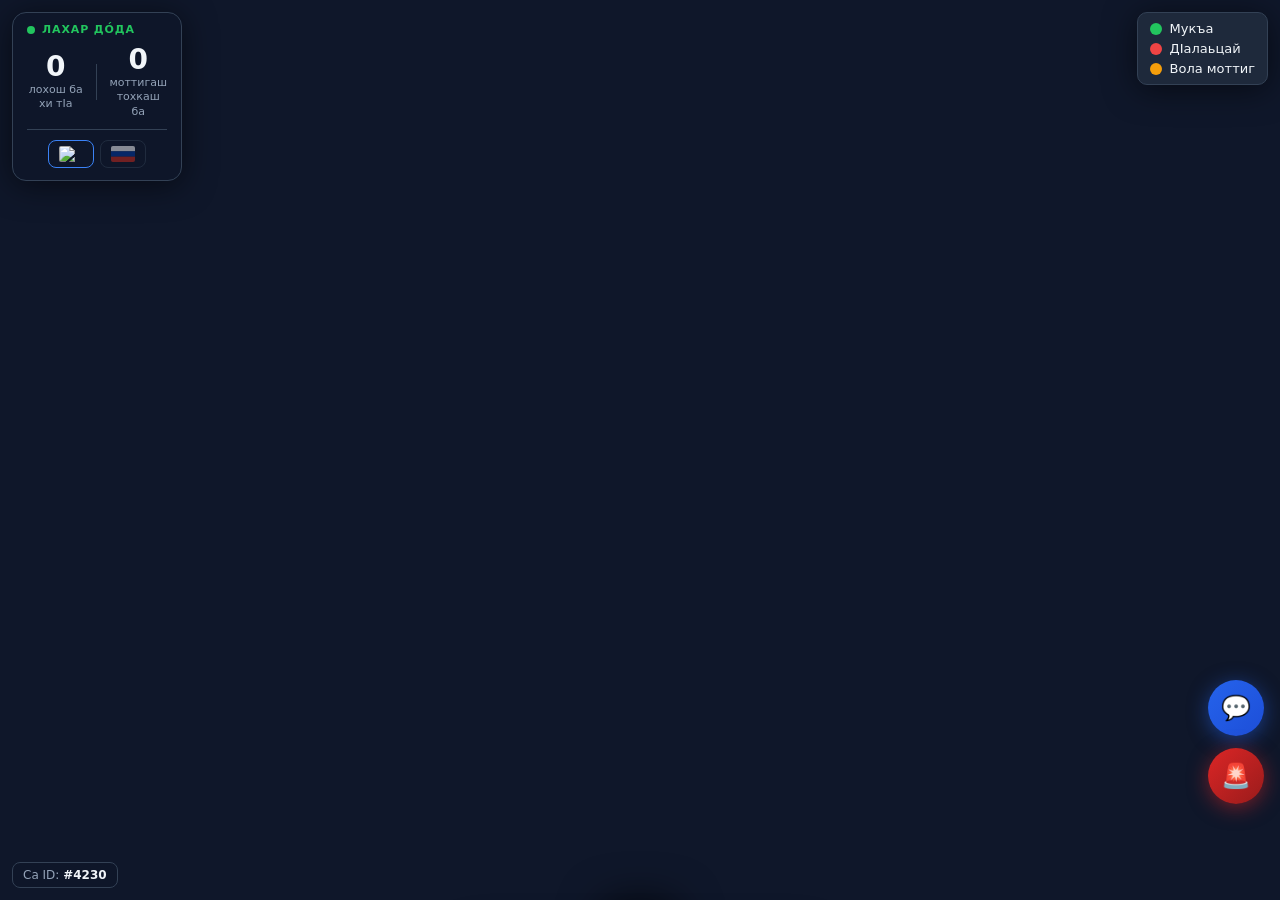
==== index.html @ 6cbe3c04 "Initial commit: search coordination app for Sunzha river" ====
<!DOCTYPE html>
<html lang="ru">
<head>
  <meta charset="UTF-8">
  <meta name="viewport" content="width=device-width, initial-scale=1.0, maximum-scale=1.0, user-scalable=no">
  <meta name="theme-color" content="#0f172a">
  <title>Поиск — Сунжа</title>
  <link rel="stylesheet" href="https://unpkg.com/leaflet@1.9.4/dist/leaflet.css">
  <link rel="stylesheet" href="css/style.css">
</head>
<body>

  <!-- ═══ КАРТА ═══ -->
  <div id="map"></div>

  <!-- ═══ БАННЕР КООРДИНАТОРА ═══ -->
  <div id="notice-banner" class="notice-banner hidden">
    <span class="notice-icon">📢</span>
    <span id="notice-text"></span>
  </div>

  <!-- ═══ ПАНЕЛЬ СТАТИСТИКИ ═══ -->
  <div id="stats-panel" class="stats-panel">
    <div class="stats-live">
      <span class="stats-pulse"></span>
      <span data-i18n="searching">ПОИСК ИДЁТ</span>
    </div>
    <div class="stats-row">
      <div class="stats-item">
        <span class="stats-num" id="stat-volunteers">0</span>
        <span class="stats-label">
          <span data-i18n="vol_label1">волонтёров</span><br>
          <span data-i18n="vol_label2">на реке</span>
        </span>
      </div>
      <div class="stats-divider"></div>
      <div class="stats-item">
        <span class="stats-num" id="stat-points">0</span>
        <span class="stats-label">
          <span data-i18n="pts_label1">точек</span><br>
          <span data-i18n="pts_label2">прочёсывается</span>
        </span>
      </div>
    </div>
    <!-- Переключатель языка на карте -->
    <div class="lang-switcher lang-switcher--map">
      <button class="lang-btn active" data-lang="ing" onclick="setLang('ing')" title="ГIалгIайче">
        <img src="https://upload.wikimedia.org/wikipedia/commons/0/00/Flag_of_Ingushetia.svg" alt="Флаг Ингушетии">
      </button>
      <button class="lang-btn" data-lang="ru" onclick="setLang('ru')" title="Русский">
        <svg viewBox="0 0 30 20" xmlns="http://www.w3.org/2000/svg">
          <rect width="30" height="6.67" fill="#fff"/>
          <rect y="6.67" width="30" height="6.66" fill="#0039A6"/>
          <rect y="13.33" width="30" height="6.67" fill="#D52B1E"/>
        </svg>
      </button>
    </div>
  </div>

  <!-- ═══ ПОДСКАЗКА МАСШТАБА ═══ -->
  <div id="zoom-hint" class="zoom-hint hidden" data-i18n="zoom_hint">
    Приблизьте карту (зум ≥ 15) чтобы увидеть точки
  </div>

  <!-- ═══ НИЖНЯЯ ШТОРКА (точка) ═══ -->
  <div id="sector-panel" class="sector-panel hidden">
    <div class="panel-drag-handle"></div>
    <div id="panel-body"></div>
  </div>

  <!-- ═══ МОЯ ТОЧКА ═══ -->
  <div id="my-bar" class="my-bar hidden">
    <div class="my-bar-left">
      <span class="my-bar-icon">📍</span>
      <span id="my-bar-name">Точка #1</span>
    </div>
    <button id="leave-btn" class="btn btn-danger" data-i18n="leave_btn">Уйти</button>
  </div>

  <!-- ═══ МОЙ ID (нижний левый угол) ═══ -->
  <div id="my-id-badge" class="my-id-badge">
    <span data-i18n="my_id">Мой ID:</span> <strong id="my-id-val"></strong>
  </div>

  <!-- ═══ КНОПКА ЧАТА ═══ -->
  <button id="chat-btn" class="chat-btn" onclick="toggleChat()" title="Чат">
    💬
    <span id="chat-badge" class="chat-badge hidden">0</span>
  </button>

  <!-- ═══ ПАНЕЛЬ ЧАТА ═══ -->
  <div id="chat-panel" class="chat-panel hidden">
    <div class="chat-panel-header">
      <span class="chat-panel-title" data-i18n="chat_title">Чат поисковиков</span>
      <button class="chat-close-btn" onclick="toggleChat()">✕</button>
    </div>
    <div id="chat-messages" class="chat-messages"></div>
    <div class="chat-input-row">
      <input type="text" id="chat-input" class="chat-input" data-i18n="chat_placeholder" maxlength="300" autocomplete="off">
      <span id="chat-counter" class="chat-counter">15/15</span>
      <button onclick="sendChatMsg()" class="btn btn-primary chat-send-btn">→</button>
    </div>
  </div>

  <!-- ═══ КНОПКА ТРЕВОГИ ═══ -->
  <button id="signal-btn" class="signal-btn" onclick="openSignalModal()" title="Сигнал">
    🚨
  </button>

  <!-- ═══ МОДАЛЬНОЕ ОКНО СИГНАЛА ═══ -->
  <div id="signal-modal" class="signal-modal hidden">
    <div class="signal-modal-card">
      <div class="signal-modal-title" data-i18n="signal_title">Отправить сигнал</div>
      <p class="signal-modal-sub" data-i18n="signal_sub">Все участники поиска увидят оповещение</p>
      <div class="signal-choices">
        <button class="signal-choice signal-choice--found" onclick="sendSignal('found')">
          <span class="signal-choice-icon">🔍</span>
          <span class="signal-choice-label" data-i18n="sig_found">Нашёл что-то!</span>
        </button>
        <button class="signal-choice signal-choice--sos" onclick="sendSignal('sos')">
          <span class="signal-choice-icon">🆘</span>
          <span class="signal-choice-label" data-i18n="sig_sos">Нужна помощь!</span>
        </button>
      </div>
      <button class="btn btn-ghost btn-full" style="margin-top:8px" onclick="closeSignalModal()" data-i18n="btn_close">Закрыть</button>
    </div>
  </div>

  <!-- ═══ ОВЕРЛЕЙ ВХОДЯЩЕГО СИГНАЛА ═══ -->
  <div id="alert-overlay" class="alert-overlay hidden">
    <div class="alert-card" id="alert-card">
      <div class="alert-icon" id="alert-icon">🔍</div>
      <div class="alert-title" id="alert-title">НАЙДЕНО!</div>
      <div class="alert-body" id="alert-body"></div>
      <button class="btn btn-full alert-btn-go" id="alert-btn-go" onclick="goToAlert()">
        <span id="alert-btn-go-text">Перейти к точке</span>
      </button>
      <button class="btn btn-ghost btn-full" style="margin-top:8px" onclick="dismissAlert()" data-i18n="btn_close">Закрыть</button>
    </div>
  </div>

  <!-- ═══ ЛЕГЕНДА ═══ -->
  <div class="legend">
    <div class="legend-row"><span class="dot dot-free"></span><span data-i18n="leg_free">Свободно</span></div>
    <div class="legend-row"><span class="dot dot-busy"></span><span data-i18n="leg_busy">Занято</span></div>
    <div class="legend-row"><span class="dot dot-mine"></span><span data-i18n="leg_mine">Моя точка</span></div>
  </div>

  <!-- ═══ TOAST ═══ -->
  <div id="toast" class="toast hidden" aria-live="polite"></div>

  <!-- Leaflet -->
  <script src="https://unpkg.com/leaflet@1.9.4/dist/leaflet.js"></script>
  <!-- Firebase -->
  <script src="https://www.gstatic.com/firebasejs/10.7.1/firebase-app-compat.js"></script>
  <script src="https://www.gstatic.com/firebasejs/10.7.1/firebase-firestore-compat.js"></script>

  <script src="js/config.js"></script>
  <script src="js/i18n.js"></script>
  <script src="js/river.js"></script>
  <script src="js/app.js"></script>
</body>
</html>
---- css/style.css ----
/* ── Reset ── */
*, *::before, *::after { box-sizing: border-box; margin: 0; padding: 0; }

:root {
  --free:    #22c55e;
  --busy:    #ef4444;
  --mine:    #f59e0b;
  --accent:  #3b82f6;
  --bg:      #0f172a;
  --card:    #1e293b;
  --border:  #334155;
  --text:    #f1f5f9;
  --muted:   #94a3b8;
  --radius:  16px;
  --shadow:  0 4px 32px rgba(0,0,0,.55);
}

html, body { height: 100%; overflow: hidden;
  font-family: -apple-system, BlinkMacSystemFont, 'Segoe UI', system-ui, sans-serif;
  background: var(--bg); color: var(--text); -webkit-tap-highlight-color: transparent; }

/* ── Карта ── */
#map { position: fixed; inset: 0; z-index: 1; }

/* ── Оверлей ── */
.overlay { position: fixed; inset: 0; z-index: 100;
  display: flex; align-items: center; justify-content: center;
  background: rgba(15,23,42,.85); backdrop-filter: blur(6px); padding: 20px; }
.overlay.hidden { display: none; }

.overlay-card { background: var(--card); border: 1px solid var(--border);
  border-radius: var(--radius); padding: 32px 24px; width: 100%; max-width: 420px;
  box-shadow: var(--shadow); text-align: center;
  display: flex; flex-direction: column; gap: 16px; }
.overlay-card--error { border-color: var(--busy); }

.overlay-icon  { font-size: 48px; line-height: 1; }
.overlay-title { font-size: 22px; font-weight: 700; line-height: 1.3; }
.overlay-sub   { font-size: 15px; color: var(--muted); line-height: 1.5; }

/* ── Input ── */
.nickname-input { width: 100%; padding: 14px 16px; border-radius: 10px;
  border: 2px solid var(--border); background: var(--bg); color: var(--text);
  font-size: 18px; font-weight: 500; text-align: center; outline: none;
  transition: border-color .2s; }
.nickname-input:focus { border-color: var(--accent); }
.nickname-input::placeholder { color: var(--muted); }

/* ── Кнопки ── */
.btn { display: inline-flex; align-items: center; justify-content: center; gap: 6px;
  padding: 14px 20px; border-radius: 10px; border: none; font-size: 16px;
  font-weight: 600; cursor: pointer; min-height: 52px;
  transition: opacity .15s, transform .1s; user-select: none; }
.btn:active { transform: scale(.97); opacity: .85; }
.btn-primary { background: var(--accent); color: #fff; }
.btn-danger  { background: var(--busy);   color: #fff; }
.btn-success { background: var(--free);   color: #0f172a; }
.btn-ghost   { background: transparent; color: var(--muted); border: 1px solid var(--border); }
.btn-full    { width: 100%; }

/* ── Нижняя шторка ── */
.sector-panel { position: fixed; bottom: 0; left: 0; right: 0; z-index: 50;
  background: var(--card); border-top: 1px solid var(--border);
  border-radius: 20px 20px 0 0; padding: 0 20px 32px;
  box-shadow: 0 -8px 40px rgba(0,0,0,.6); max-height: 75vh; overflow-y: auto;
  transform: translateY(0); transition: transform .3s cubic-bezier(.4,0,.2,1); }
.sector-panel.hidden { transform: translateY(110%); }

.panel-drag-handle { width: 40px; height: 4px; background: var(--border);
  border-radius: 2px; margin: 14px auto 20px; }

.panel-point-name { font-size: 20px; font-weight: 700; margin-bottom: 12px; }

.status-badge { display: inline-flex; align-items: center; gap: 6px;
  padding: 6px 14px; border-radius: 999px; font-size: 13px;
  font-weight: 700; letter-spacing: .06em; margin-bottom: 16px; }
.status-badge.free    { background: rgba(34,197,94,.15);  color: var(--free); }
.status-badge.partial { background: rgba(251,146,60,.15); color: #fb923c; }
.status-badge.full    { background: rgba(239,68,68,.15);  color: var(--busy); }

/* Список людей на точке */
.occupant-list { display: flex; flex-direction: column; gap: 6px; margin-bottom: 16px; }
.occupant-row { display: flex; justify-content: space-between; align-items: center;
  background: rgba(255,255,255,.05); border: 1px solid var(--border);
  border-radius: 8px; padding: 9px 12px; }
.occupant-row--mine { border-color: var(--mine); background: rgba(245,158,11,.08); }
.occupant-row-name { font-size: 15px; font-weight: 600; }
.occupant-row-time { font-size: 12px; color: var(--muted); flex-shrink: 0; margin-left: 8px; }

.panel-note { font-size: 14px; color: var(--muted); margin-bottom: 16px; line-height: 1.5; }
.panel-divider { height: 1px; background: var(--border); margin: 16px 0; }
.panel-actions { display: flex; flex-direction: column; gap: 10px; }

/* ── Моя точка ── */
.my-bar { position: fixed; bottom: 0; left: 0; right: 0; z-index: 45;
  background: var(--card); border-top: 1px solid var(--border);
  padding: 12px 16px; display: flex; align-items: center;
  justify-content: space-between; gap: 12px; box-shadow: 0 -4px 20px rgba(0,0,0,.4); }
.my-bar.hidden { display: none; }
.my-bar-left { display: flex; align-items: center; gap: 8px; font-weight: 600;
  font-size: 16px; min-width: 0; overflow: hidden; }
.my-bar-icon { font-size: 20px; flex-shrink: 0; }
#my-bar-name { white-space: nowrap; overflow: hidden; text-overflow: ellipsis; }

/* ── Панель статистики ── */
.stats-panel { position: fixed; top: 12px; left: 12px; z-index: 20;
  background: rgba(15,23,42,.92); border: 1px solid var(--border);
  border-radius: 14px; padding: 10px 14px 12px;
  box-shadow: var(--shadow); min-width: 170px; backdrop-filter: blur(6px); }

.stats-live { display: flex; align-items: center; gap: 7px;
  font-size: 11px; font-weight: 700; letter-spacing: .08em;
  color: var(--free); margin-bottom: 10px; }

.stats-pulse { width: 8px; height: 8px; border-radius: 50%;
  background: var(--free); flex-shrink: 0;
  animation: pulse 1.6s ease-in-out infinite; }
@keyframes pulse {
  0%,100% { opacity: 1; transform: scale(1); box-shadow: 0 0 0 0 rgba(34,197,94,.5); }
  50%      { opacity: .8; transform: scale(1.15); box-shadow: 0 0 0 5px rgba(34,197,94,0); }
}

.stats-row { display: flex; align-items: center; gap: 12px; }
.stats-item { display: flex; flex-direction: column; align-items: center; flex: 1; }
.stats-num { font-size: 28px; font-weight: 800; line-height: 1;
  color: var(--text); font-variant-numeric: tabular-nums; }
.stats-label { font-size: 11px; color: var(--muted); text-align: center;
  margin-top: 2px; line-height: 1.3; }
.stats-divider { width: 1px; height: 36px; background: var(--border); flex-shrink: 0; }

/* ── Подсказка зума ── */
.zoom-hint { position: fixed; top: 58px; left: 50%; transform: translateX(-50%);
  z-index: 20; background: rgba(15,23,42,.9); border: 1px solid var(--border);
  border-radius: 8px; padding: 7px 16px; font-size: 13px; color: var(--muted);
  white-space: nowrap; pointer-events: none; }
.zoom-hint.hidden { display: none; }

/* ── Легенда ── */
.legend { position: fixed; top: 12px; right: 12px; z-index: 20;
  background: var(--card); border: 1px solid var(--border);
  border-radius: 10px; padding: 8px 12px; font-size: 13px;
  display: flex; flex-direction: column; gap: 5px; box-shadow: var(--shadow); }
.legend-row { display: flex; align-items: center; gap: 8px; }
.dot { width: 12px; height: 12px; border-radius: 50%; flex-shrink: 0; }
.dot-free { background: var(--free); }
.dot-busy { background: var(--busy); }
.dot-mine { background: var(--mine); }

/* ── Toast ── */
.toast { position: fixed; bottom: 100px; left: 50%; transform: translateX(-50%);
  z-index: 200; background: var(--card); border: 1px solid var(--border);
  border-radius: 10px; padding: 12px 20px; font-size: 15px; font-weight: 500;
  text-align: center; box-shadow: var(--shadow); max-width: 90vw;
  transition: opacity .3s; pointer-events: none; }
.toast.hidden { opacity: 0; }
.toast.toast--ok   { border-color: var(--free);  color: var(--free); }
.toast.toast--warn { border-color: var(--busy);  color: var(--busy); }

/* ── Переключатель языка ── */
.lang-switcher { display: flex; gap: 6px; }

.lang-switcher--overlay { justify-content: center; margin-top: 4px; }

.lang-switcher--map { display: flex; gap: 6px; margin-top: 10px;
  padding-top: 10px; border-top: 1px solid var(--border); justify-content: center; }

.lang-btn { display: flex; align-items: center; gap: 5px; padding: 5px 10px;
  border-radius: 8px; border: 1.5px solid var(--border); background: transparent;
  cursor: pointer; opacity: 0.5; transition: opacity .2s, border-color .2s;
  font-size: 12px; font-weight: 700; color: var(--muted); }
.lang-btn svg, .lang-btn img { width: 24px; height: 16px; border-radius: 2px;
  display: block; flex-shrink: 0; }
.lang-btn.active { opacity: 1; border-color: var(--accent); color: var(--text); }
.lang-btn:active { transform: scale(.95); }

/* ── Мой ID ── */
.my-id-badge { position: fixed; bottom: 12px; left: 12px; z-index: 20;
  background: rgba(15,23,42,.85); border: 1px solid var(--border);
  border-radius: 8px; padding: 5px 10px; font-size: 12px; color: var(--muted);
  pointer-events: none; backdrop-filter: blur(4px); }
.my-id-badge strong { color: var(--text); }

/* ── Баннер координатора ── */
.notice-banner { position: fixed; top: 0; left: 0; right: 0; z-index: 60;
  background: #854d0e; border-bottom: 1px solid #a16207;
  padding: 10px 16px; display: flex; align-items: flex-start; gap: 8px;
  font-size: 14px; font-weight: 500; color: #fef9c3; line-height: 1.4; }
.notice-banner.hidden { display: none; }
.notice-icon { font-size: 18px; flex-shrink: 0; margin-top: 1px; }

/* ── Кнопка тревоги ── */
.signal-btn { position: fixed; bottom: 96px; right: 16px; z-index: 40;
  width: 56px; height: 56px; border-radius: 50%; border: none;
  background: linear-gradient(135deg, #dc2626, #991b1b);
  font-size: 24px; cursor: pointer; box-shadow: 0 4px 20px rgba(220,38,38,.5);
  transition: transform .15s, box-shadow .15s;
  display: flex; align-items: center; justify-content: center; }
.signal-btn:active { transform: scale(.92); box-shadow: 0 2px 10px rgba(220,38,38,.4); }

/* ── Модальное окно сигнала ── */
.signal-modal { position: fixed; inset: 0; z-index: 80;
  background: rgba(15,23,42,.8); backdrop-filter: blur(6px);
  display: flex; align-items: flex-end; justify-content: center;
  padding-bottom: env(safe-area-inset-bottom, 0); }
.signal-modal.hidden { display: none; }
.signal-modal-card { background: var(--card); border-top: 1px solid var(--border);
  border-radius: 20px 20px 0 0; padding: 24px 20px 32px;
  width: 100%; max-width: 480px; }
.signal-modal-title { font-size: 18px; font-weight: 700; margin-bottom: 4px; }
.signal-modal-sub   { font-size: 13px; color: var(--muted); margin-bottom: 16px; }
.signal-choices { display: flex; flex-direction: column; gap: 10px; margin-bottom: 8px; }
.signal-choice { display: flex; align-items: center; gap: 14px;
  padding: 16px; border-radius: 12px; border: none; cursor: pointer;
  text-align: left; transition: opacity .15s; }
.signal-choice:active { opacity: .8; }
.signal-choice--found { background: rgba(251,146,60,.15); border: 1px solid rgba(251,146,60,.3); }
.signal-choice--sos   { background: rgba(239,68,68,.15);  border: 1px solid rgba(239,68,68,.3); }
.signal-choice-icon   { font-size: 28px; flex-shrink: 0; }
.signal-choice-label  { font-size: 17px; font-weight: 700; color: var(--text); display: block; }
.signal-choice-sub    { font-size: 12px; color: var(--muted); display: block; margin-top: 2px; }

/* ── Оверлей входящего сигнала ── */
.alert-overlay { position: fixed; inset: 0; z-index: 90;
  background: rgba(0,0,0,.75); backdrop-filter: blur(8px);
  display: flex; align-items: center; justify-content: center; padding: 20px; }
.alert-overlay.hidden { display: none; }
.alert-card { background: var(--card); border-radius: 20px; padding: 32px 24px;
  width: 100%; max-width: 400px; text-align: center;
  animation: alertPop .3s cubic-bezier(.34,1.56,.64,1); }
.alert-card--found { border: 2px solid #fb923c; box-shadow: 0 0 40px rgba(251,146,60,.3); }
.alert-card--sos   { border: 2px solid var(--busy); box-shadow: 0 0 40px rgba(239,68,68,.4); }
@keyframes alertPop {
  from { transform: scale(.8); opacity: 0; }
  to   { transform: scale(1);  opacity: 1; }
}
.alert-icon  { font-size: 52px; margin-bottom: 12px; }
.alert-title { font-size: 26px; font-weight: 800; letter-spacing: .04em; margin-bottom: 10px; }
.alert-card--found .alert-title { color: #fb923c; }
.alert-card--sos   .alert-title { color: var(--busy); }
.alert-body  { font-size: 15px; color: var(--muted); margin-bottom: 24px; line-height: 1.5; }
.alert-btn-go { background: var(--accent); color: #fff; margin-bottom: 0; }


/* ── Кнопка чата ── */
.chat-btn { position: fixed; bottom: 164px; right: 16px; z-index: 40;
  width: 56px; height: 56px; border-radius: 50%; border: none;
  background: linear-gradient(135deg, #2563eb, #1d4ed8);
  font-size: 24px; cursor: pointer; box-shadow: 0 4px 20px rgba(37,99,235,.5);
  transition: transform .15s, box-shadow .15s;
  display: flex; align-items: center; justify-content: center; }
.chat-btn:active { transform: scale(.92); box-shadow: 0 2px 10px rgba(37,99,235,.4); }

.chat-badge { position: absolute; top: -4px; right: -4px;
  background: var(--busy); color: #fff; border-radius: 50%;
  min-width: 20px; height: 20px; font-size: 11px; font-weight: 700;
  display: flex; align-items: center; justify-content: center;
  border: 2px solid var(--bg); pointer-events: none; }
.chat-badge.hidden { display: none; }

/* ── Панель чата ── */
.chat-panel { position: fixed; bottom: 0; left: 0; right: 0; z-index: 55;
  height: 55vh; background: var(--card); border-top: 1px solid var(--border);
  border-radius: 20px 20px 0 0; display: flex; flex-direction: column;
  box-shadow: 0 -8px 40px rgba(0,0,0,.6);
  transition: transform .3s cubic-bezier(.4,0,.2,1); }
.chat-panel.hidden { transform: translateY(110%); pointer-events: none; }

.chat-panel-header { display: flex; align-items: center; justify-content: space-between;
  padding: 16px 20px 12px; border-bottom: 1px solid var(--border); flex-shrink: 0; }
.chat-panel-title { font-size: 17px; font-weight: 700; }
.chat-close-btn { background: transparent; border: none; color: var(--muted);
  font-size: 20px; cursor: pointer; padding: 4px 8px; border-radius: 6px;
  line-height: 1; }
.chat-close-btn:active { opacity: .6; }

.chat-messages { flex: 1; overflow-y: auto; padding: 12px 16px;
  display: flex; flex-direction: column; gap: 8px; }

.chat-msg { display: flex; flex-direction: column; max-width: 82%; }
.chat-msg--mine  { align-self: flex-end;   align-items: flex-end; }
.chat-msg--other { align-self: flex-start; align-items: flex-start; }

.chat-msg-meta { display: flex; gap: 6px; align-items: baseline; margin-bottom: 3px; }
.chat-msg--mine .chat-msg-meta { flex-direction: row-reverse; }
.chat-msg-sender { font-size: 11px; font-weight: 700; color: var(--accent); }
.chat-msg--mine .chat-msg-sender { color: var(--mine); }
.chat-msg-time   { font-size: 10px; color: var(--muted); }

.chat-msg-text { padding: 9px 13px; font-size: 15px; line-height: 1.4;
  word-break: break-word; }
.chat-msg--mine  .chat-msg-text { background: rgba(59,130,246,.18);
  border: 1px solid rgba(59,130,246,.3); border-radius: 14px 14px 4px 14px; }
.chat-msg--other .chat-msg-text { background: rgba(255,255,255,.07);
  border: 1px solid var(--border); border-radius: 14px 14px 14px 4px; }

.chat-empty { color: var(--muted); font-size: 14px; text-align: center;
  margin: auto; padding: 20px; line-height: 1.6; }

.chat-counter { font-size: 11px; font-weight: 600; color: var(--muted);
  align-self: center; white-space: nowrap; flex-shrink: 0; }
.chat-counter--low { color: var(--busy); }

.chat-input-row { display: flex; gap: 8px; padding: 10px 16px;
  padding-bottom: max(12px, env(safe-area-inset-bottom));
  border-top: 1px solid var(--border); flex-shrink: 0; }
.chat-input { flex: 1; padding: 12px 14px; border-radius: 10px;
  border: 1.5px solid var(--border); background: var(--bg); color: var(--text);
  font-size: 15px; outline: none; transition: border-color .2s; }
.chat-input:focus { border-color: var(--accent); }
.chat-send-btn { min-width: 52px; padding: 12px; font-size: 18px; }

/* ── Адаптация для больших экранов ── */
@media (min-width: 600px) {
  .sector-panel { max-width: 480px; left: 50%; right: auto;
    transform: translateX(-50%) translateY(0); border-radius: 20px 20px 0 0; }
  .sector-panel.hidden { transform: translateX(-50%) translateY(110%); }
  .my-bar { max-width: 480px; left: 50%; transform: translateX(-50%); }
  .chat-panel { max-width: 480px; left: 50%; right: auto;
    transform: translateX(-50%) translateY(0); border-radius: 20px 20px 0 0; }
  .chat-panel.hidden { transform: translateX(-50%) translateY(110%); }
}
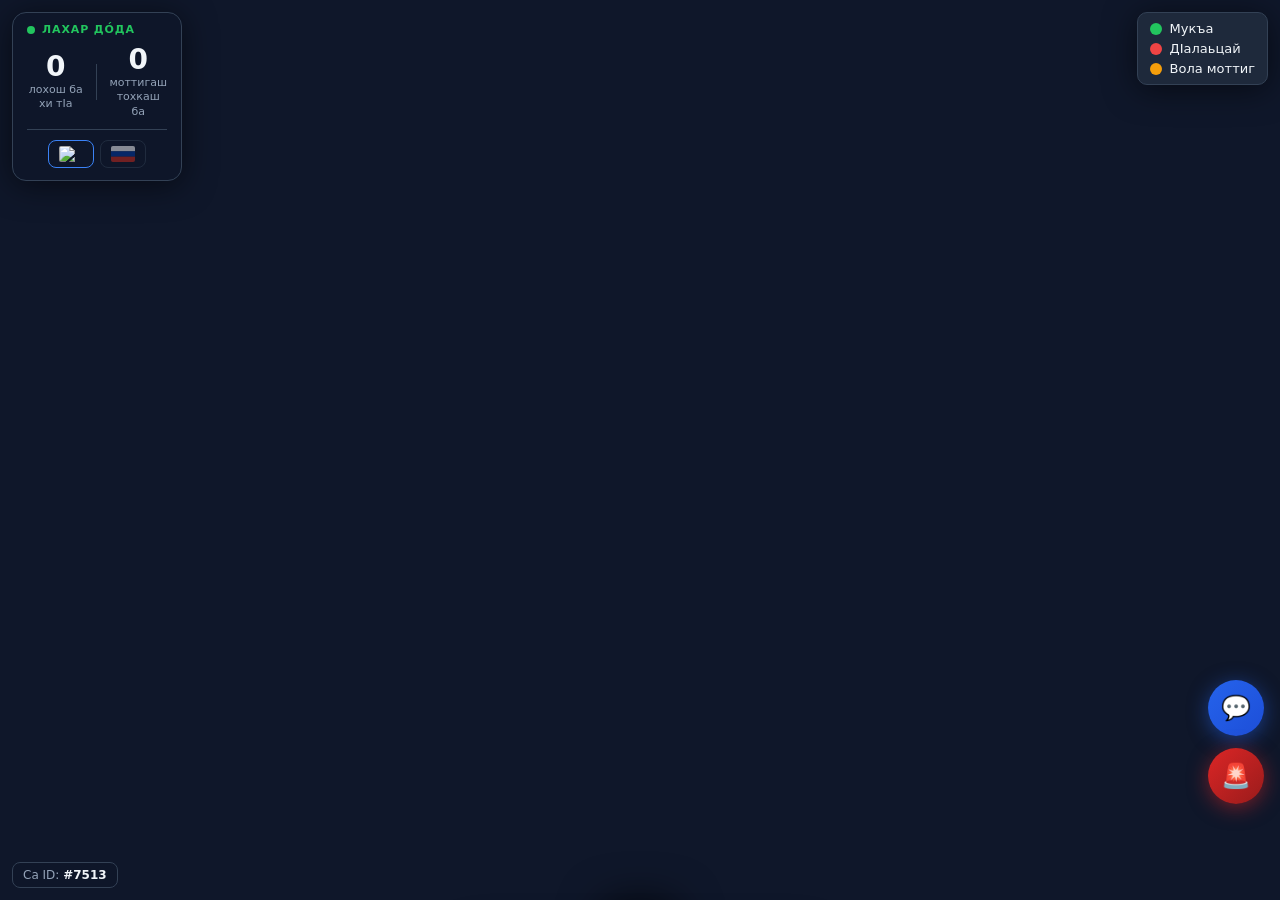
==== commit 7afec1cd: "Fix iOS safe area and zoom hint overlap" ====
--- a/index.html
+++ b/index.html
@@ -2,7 +2,7 @@
 <html lang="ru">
 <head>
   <meta charset="UTF-8">
-  <meta name="viewport" content="width=device-width, initial-scale=1.0, maximum-scale=1.0, user-scalable=no">
+  <meta name="viewport" content="width=device-width, initial-scale=1.0, maximum-scale=1.0, user-scalable=no, viewport-fit=cover">
   <meta name="theme-color" content="#0f172a">
   <title>Поиск — Сунжа</title>
   <link rel="stylesheet" href="https://unpkg.com/leaflet@1.9.4/dist/leaflet.css">
--- a/css/style.css
+++ b/css/style.css
@@ -103,7 +103,7 @@
 #my-bar-name { white-space: nowrap; overflow: hidden; text-overflow: ellipsis; }
 
 /* ── Панель статистики ── */
-.stats-panel { position: fixed; top: 12px; left: 12px; z-index: 20;
+.stats-panel { position: fixed; top: calc(12px + env(safe-area-inset-top, 0px)); left: calc(12px + env(safe-area-inset-left, 0px)); z-index: 20;
   background: rgba(15,23,42,.92); border: 1px solid var(--border);
   border-radius: 14px; padding: 10px 14px 12px;
   box-shadow: var(--shadow); min-width: 170px; backdrop-filter: blur(6px); }
@@ -129,14 +129,14 @@
 .stats-divider { width: 1px; height: 36px; background: var(--border); flex-shrink: 0; }
 
 /* ── Подсказка зума ── */
-.zoom-hint { position: fixed; top: 58px; left: 50%; transform: translateX(-50%);
+.zoom-hint { position: fixed; top: calc(190px + env(safe-area-inset-top, 0px)); left: 50%; transform: translateX(-50%);
   z-index: 20; background: rgba(15,23,42,.9); border: 1px solid var(--border);
   border-radius: 8px; padding: 7px 16px; font-size: 13px; color: var(--muted);
   white-space: nowrap; pointer-events: none; }
 .zoom-hint.hidden { display: none; }
 
 /* ── Легенда ── */
-.legend { position: fixed; top: 12px; right: 12px; z-index: 20;
+.legend { position: fixed; top: calc(12px + env(safe-area-inset-top, 0px)); right: calc(12px + env(safe-area-inset-right, 0px)); z-index: 20;
   background: var(--card); border: 1px solid var(--border);
   border-radius: 10px; padding: 8px 12px; font-size: 13px;
   display: flex; flex-direction: column; gap: 5px; box-shadow: var(--shadow); }
@@ -174,7 +174,7 @@
 .lang-btn:active { transform: scale(.95); }
 
 /* ── Мой ID ── */
-.my-id-badge { position: fixed; bottom: 12px; left: 12px; z-index: 20;
+.my-id-badge { position: fixed; bottom: calc(12px + env(safe-area-inset-bottom, 0px)); left: calc(12px + env(safe-area-inset-left, 0px)); z-index: 20;
   background: rgba(15,23,42,.85); border: 1px solid var(--border);
   border-radius: 8px; padding: 5px 10px; font-size: 12px; color: var(--muted);
   pointer-events: none; backdrop-filter: blur(4px); }
@@ -182,6 +182,7 @@
 
 /* ── Баннер координатора ── */
 .notice-banner { position: fixed; top: 0; left: 0; right: 0; z-index: 60;
+  padding-top: calc(10px + env(safe-area-inset-top, 0px)) !important;
   background: #854d0e; border-bottom: 1px solid #a16207;
   padding: 10px 16px; display: flex; align-items: flex-start; gap: 8px;
   font-size: 14px; font-weight: 500; color: #fef9c3; line-height: 1.4; }
@@ -189,7 +190,7 @@
 .notice-icon { font-size: 18px; flex-shrink: 0; margin-top: 1px; }
 
 /* ── Кнопка тревоги ── */
-.signal-btn { position: fixed; bottom: 96px; right: 16px; z-index: 40;
+.signal-btn { position: fixed; bottom: calc(96px + env(safe-area-inset-bottom, 0px)); right: calc(16px + env(safe-area-inset-right, 0px)); z-index: 40;
   width: 56px; height: 56px; border-radius: 50%; border: none;
   background: linear-gradient(135deg, #dc2626, #991b1b);
   font-size: 24px; cursor: pointer; box-shadow: 0 4px 20px rgba(220,38,38,.5);
@@ -242,7 +243,7 @@
 
 
 /* ── Кнопка чата ── */
-.chat-btn { position: fixed; bottom: 164px; right: 16px; z-index: 40;
+.chat-btn { position: fixed; bottom: calc(164px + env(safe-area-inset-bottom, 0px)); right: calc(16px + env(safe-area-inset-right, 0px)); z-index: 40;
   width: 56px; height: 56px; border-radius: 50%; border: none;
   background: linear-gradient(135deg, #2563eb, #1d4ed8);
   font-size: 24px; cursor: pointer; box-shadow: 0 4px 20px rgba(37,99,235,.5);
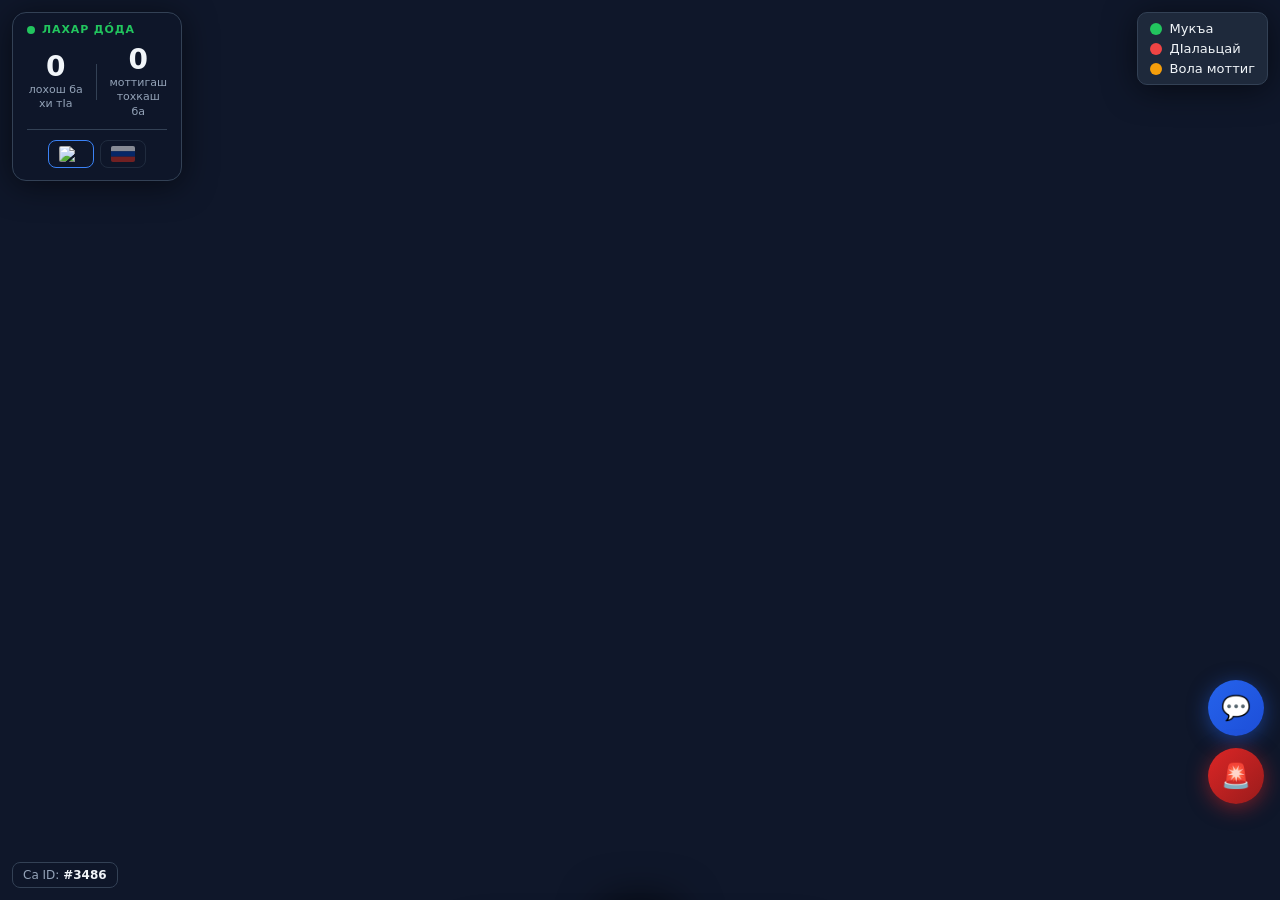
==== commit 0bf5ebff: "Fix chat language sync and iOS status bar" ====
--- a/index.html
+++ b/index.html
@@ -4,6 +4,8 @@
   <meta charset="UTF-8">
   <meta name="viewport" content="width=device-width, initial-scale=1.0, maximum-scale=1.0, user-scalable=no, viewport-fit=cover">
   <meta name="theme-color" content="#0f172a">
+  <meta name="apple-mobile-web-app-capable" content="yes">
+  <meta name="apple-mobile-web-app-status-bar-style" content="black-translucent">
   <title>Поиск — Сунжа</title>
   <link rel="stylesheet" href="https://unpkg.com/leaflet@1.9.4/dist/leaflet.css">
   <link rel="stylesheet" href="css/style.css">
--- a/css/style.css
+++ b/css/style.css
@@ -15,6 +15,7 @@
   --shadow:  0 4px 32px rgba(0,0,0,.55);
 }
 
+html { background: #0f172a; }
 html, body { height: 100%; overflow: hidden;
   font-family: -apple-system, BlinkMacSystemFont, 'Segoe UI', system-ui, sans-serif;
   background: var(--bg); color: var(--text); -webkit-tap-highlight-color: transparent; }
